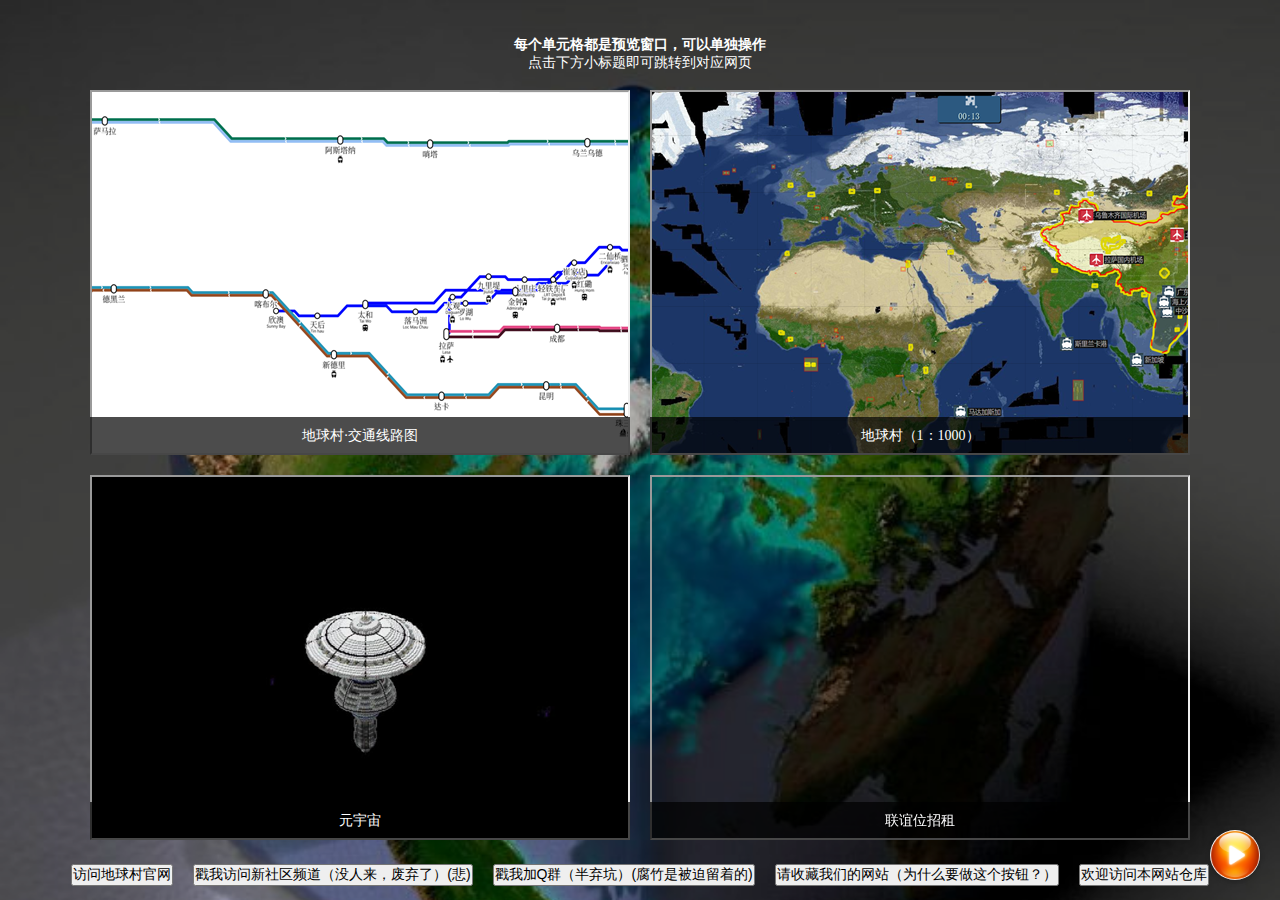
==== index.html @ 67e5aab6 "Update index.html" ====
<!-- <!DOCTYPE html> -->
<html>
	<head>
		<meta charset="utf-8">
		<title>MC地球系列网页地图导航</title>
		<link rel="stylesheet" href="./css/CSS效果.css"  media="screen and (min-width:1024px)"/>	
		<link rel="stylesheet" href="./css/CSS效果手机.css"  media="screen and (max-width:1024px)"/>	
		<link rel="icon" href="earth.png" type="">
		<meta http-equiv="Content-Security-Policy" content="upgrade-insecure-requests">
	</head>
	<body>

<div class="大背景">
	<div class="页面顶部">
		<h1>每个单元格都是预览窗口，可以单独操作</h1>
		<p>点击下方小标题即可跳转到对应网页</p>
	</div>
	<div class="排序">
		<div class="一个单元格">
			<iframe src="./rail.png"></iframe>
			<div class="标题" onclick="openWebsite('http://earthvillage.top:53003/index.html')">地球村·交通线路图</div>
		</div>
		<div class="一个单元格">
			<!--我也不知道为什么一直是HTTPS，反正编辑器里绝对不是这样的-->
			<iframe src="world.png"></iframe>
			<div class="标题" onclick="openWebsite('http://earthvillage.top:53002/')">地球村（1：1000）</div>
		</div>
		<div class="一个单元格">
			<iframe src="yvan.png"></iframe>
			<div class="标题" onclick="openWebsite('http://mc2.snly.cc:36201/')">元宇宙</div>
		</div>
		
		<div class="一个单元格">
			<iframe src="https://emc404.mysxl.cn"></iframe>
			<div class="标题" onclick="https://emc404.mysxl.cn">联谊位招租</div>
		</div>
		
	</div>
	<!--
	<div id="页面底部">
		<h5>很简约？纯手打代码，没有套任何模板</h5>
	</div>
	-->
</div>
    <div class="音乐按钮">
      <img src="play.png" alt="Play" id="play-pause">
    </div>

		<!--
  <audio id="music" autoplay>
      <source src="./Minecraft经验升级_爱给网_aigei_com.mp3" type="audio/mpeg">
    </audio>
		-->
	
<div class="按钮中队">
	<div class="按钮小队">
		<button onclick="openWebsite('https://emc.mysxl.cn')">访问地球村官网</button>
		<button onclick="openWebsite('https://in.fanbook.cn/RI3mBFAX')">戳我访问新社区频道（没人来，废弃了）(悲)</button>
		<button onclick="openWebsite('./qqun.html')">戳我加Q群（半弃坑）(腐竹是被迫留着的)</button>
		<button onclick="openWebsite('https://ev.wusewang.xyz')">请收藏我们的网站（为什么要做这个按钮？）</button>
		<button onclick="openWebsite('https://github.com/MincraftEarthvillage/MincraftEarthvillage.github.io')">欢迎访问本网站仓库</button>
	</div>
</div>
	</div>
</div>

<!--脚本区-->
<script>
	
	<!--控制跳转用的脚本 -->
  function openWebsite(url) {
    window.open(url, "_blank");
  }
  
	
	<!--音乐脚本-->
  // 列表
  var musicList = [
	"./BGM/hea2t - 盛夏与蝉鸣.flac",
    "./BGM/1_1_4_国旗入场音乐.wav",
		"BGM/C418-Beginning.mp3",
		"BGM/C418-Beginning2.mp3",
		"BGM/Comforting Memories.mp3",
		"BGM/Dan Salvato - Your Reality (No Vocals).mp3",
		"BGM/Train Sim World 4.mp3",
		"BGM/x-Us.mp3",
		"BGM/x-house.mp3",
		"BGM/云村的告别.mp3",
		"BGM/太阳照常升起.mp3",
		"BGM/稻香纯音乐.m4a",
    // 在这里添加其他音乐文件的路径

  ];
  
  var music = document.getElementById("music");
  var playPause = document.getElementById("play-pause");
  var 大背景 = document.querySelector(".大背景");

  // 随机选择一首音乐
  function getRandomMusic() {
    var index = Math.floor(Math.random() * musicList.length);
    return musicList[index];
  }
  <！--
  window.addEventListener("load", function() {
    // 进来时随机选择一首音乐
    var randomMusic = getRandomMusic();
    music.src = randomMusic;
    music.play();
	playPause.src = "pause.png";
  });
-->
  // 点击按钮切换播放/暂停状态
  playPause.addEventListener("click", function() {
    if (music.paused) {
      music.play();
      playPause.src = "pause.png";
    } else {
      music.pause();
      playPause.src = "play.png";
    }
  });
  // 当音频播放结束时，随机选择下一首音乐并播放
  music.addEventListener("ended", function() {
    var randomMusic = getRandomMusic();
    music.src = randomMusic;
    music.play();
  });
  
</script>
	</body>
</html>
---- css/CSS效果.css ----
/*全局去除默认样式*/ 
*{
	padding:0;
	margin:0;
	box-sizing: border-box;
	font-size: 14px;
}
	.大背景 {
    display: flex;
    justify-content: center;
    align-items: center;
    height: 100vh;
	position: relative;
  }
.页面顶部 {
position: absolute;
top: 6%;
left: 50%;
transform: translate(-50%,-50%);
text-align: center;
color: white;
font-size: 35px;
animation: 放大 2s ease-in-out forwards;
}


@keyframes 飞入 {
        0% {
          opacity: 0;
          top: 4%;
		left: -100px;
        }
        50% {
          opacity: 1;
        }
        100% {
          opacity: 1;
		  top: 4%;
		  left: 50%;
        }
      }

 @keyframes 放大 {
	0% {
          opacity: 0;
          transform: translate(-50%, -50%) scale(0);
        }
        50% {
          opacity: 1;
          transform: translate(-50%, -50%) scale(1.2);
        }
        100% {
          opacity: 1;
          transform: translate(-50%, -50%) scale(1);
        }
      }

@keyframes 飞入 {
        0% {
          opacity: 0;
          bottom: 5%;
          left: -100px;
        }
        50% {
          opacity: 1;
        }
        100% {
          opacity: 1;
		  bottom: 5%;
		  left: 50%;
        }
      }

  .大背景::before{
		content: "";
	      position: absolute;
	      top: 0;
	      left: 0;
	      width: 100%;
	      height: 100%;
	      background-image: url(../地球背景.jpg);
	      background-size: cover;
	      background-repeat: no-repeat;
	      filter: brightness(70%);
  }


  .排序 {
    display: grid;
    grid-template-columns: repeat(2, 1fr);
    grid-template-rows: repeat(2, 1fr);
    gap: 20px;
    width: 1100px;
    height: 750px;
	position: absolute;
	top:10%;
  }

  .一个单元格 {
    position: relative;
    overflow: hidden;
  }

  .一个单元格 iframe {
    width: 100%;
    height: 100%;
  }

  .一个单元格 .标题 {
    position: absolute;
    bottom: 0;
    left: 0;
    width: 100%;
    padding: 10px;
    background-color: rgba(0, 0, 0, 0.7);
    color: #fff;
    font-size: 14px;
    text-align: center;
    cursor: pointer;
  }
  
    .一个单元格 .标题:hover {
      color: skyblue;
    }
	
  .按钮小队 {
    display: flex;
    justify-content: center;
    margin-bottom: 50px;
  }

  .按钮小队 button {
    margin: 0 10px;
  }
  
   .按钮中队 {
      display: flex;
      flex-direction: column;
      justify-content: center;
      align-items: center;
      height: 0vh;
      position: relative;
    }
	
      .音乐按钮 {
        position: fixed;
        bottom: 20px;
        right: 20px;
        width: 50px;
        height: 50px;
        background-color: #fff;
        border-radius: 50%;
        overflow: hidden;
        box-shadow: 0 2px 5px rgba(0, 0, 0, 0.2);
        z-index: 9999;
      }
      
      .音乐按钮 img {
        width: 100%;
        height: 100%;
        object-fit: cover;
        animation: rotate 2s linear infinite;
      }
      
      @keyframes rotate {
        0% {
          transform: rotate(0deg);
        }
        100% {
          transform: rotate(360deg);
        }
      }
      
      audio {
        display: none;
      }
---- css/CSS效果手机.css ----
/*全局去除默认样式*/ 
*{
	padding:0;
	margin:0;
}

	.大背景 {
    display: flex;
    justify-content: center;
    align-items: center;
    height: 100vh;
	position: relative;
  }
.页面顶部 {
position: absolute;
top: 6%;
left: 50%;
transform: translate(-50%,-50%);
text-align: center;
color: white;
font-size: 24px;
animation: 放大 2s ease-in-out forwards;
}


@keyframes 飞入 {
        0% {
          opacity: 0;
          top: 4%;
		left: -100px;
        }
        50% {
          opacity: 1;
        }
        100% {
          opacity: 1;
		  top: 4%;
		  left: 50%;
        }
      }

 @keyframes 放大 {
	0% {
          opacity: 0;
          transform: translate(-50%, -50%) scale(0);
        }
        50% {
          opacity: 1;
          transform: translate(-50%, -50%) scale(1.2);
        }
        100% {
          opacity: 1;
          transform: translate(-50%, -50%) scale(1);
        }
      }
	
	
	
#页面底部 {
position: absolute;
bottom: 5%;
left: 50%;
transform: translate(-50%, -50%);
text-align: center;
color: lightblue;
font-family: 楷体;
font-size: 24px;
animation: 飞入 2s ease-in-out forwards;
}

@keyframes 飞入 {
        0% {
          opacity: 0;
          bottom: 5%;
          left: -100px;
        }
        50% {
          opacity: 1;
        }
        100% {
          opacity: 1;
		  bottom: 5%;
		  left: 50%;
        }
      }

  .大背景::before{
		content: "";
	      position: absolute;
	      top: 0;
	      left: 0;
	      width: 100%;
	      height: 100%;
	      background-image: url(../地球背景.jpg);
	      background-size: cover;
	      background-repeat: no-repeat;
	      filter: brightness(70%);
  }


  .排序 {
    display: grid;
    grid-template-columns: repeat(1, 1fr); /* 将列数改为1 */
    grid-template-rows: repeat(4, 1fr); /* 将行数改为4 */
    gap: 20px;
    width: 700px;
    height: 1600px;
    position: absolute;
    top: 10%;
}


  .一个单元格 {
    position: relative;
    overflow: hidden;
  }

  .一个单元格 iframe {
    width: 100%;
    height: 100%;
  }

  .一个单元格 .标题 {
    position: absolute;
    bottom: 0;
    left: 0;
    width: 100%;
    padding: 10px;
    background-color: rgba(0, 0, 0, 0.7);
    color: #fff;
    font-size: 14px;
    text-align: center;
    cursor: pointer;
  }
  
    .一个单元格 .标题:hover {
      color: skyblue;
    }
	
  .按钮小队 {
    display: flex;
    justify-content: center;
    
  }

  .按钮小队 button {
    	margin: 0 10px;
	width: 150px;
	height: 60px;
	margin-bottom: 60px;
  }
  
   .按钮中队 {
      display: flex;
      flex-direction: column;
      justify-content: center;
      align-items: center;
      height: 0vh;
      position: relative;
	  
    }
	
      .音乐按钮 {
        position: fixed;
        bottom: 20px;
        right: 20px;
        width: 64px;
        height: 64px;
        background-color: #fff;
        border-radius: 50%;
        overflow: hidden;
        box-shadow: 0 2px 5px rgba(0, 0, 0, 0.2);
        z-index: 9999;
      }
      
      .音乐按钮 img {
        width: 100%;
        height: 100%;
        object-fit: cover;
        animation: rotate 2s linear infinite;
      }
      
      @keyframes rotate {
        0% {
          transform: rotate(0deg);
        }
        100% {
          transform: rotate(360deg);
        }
      }
      
      audio {
        display: none;
      }
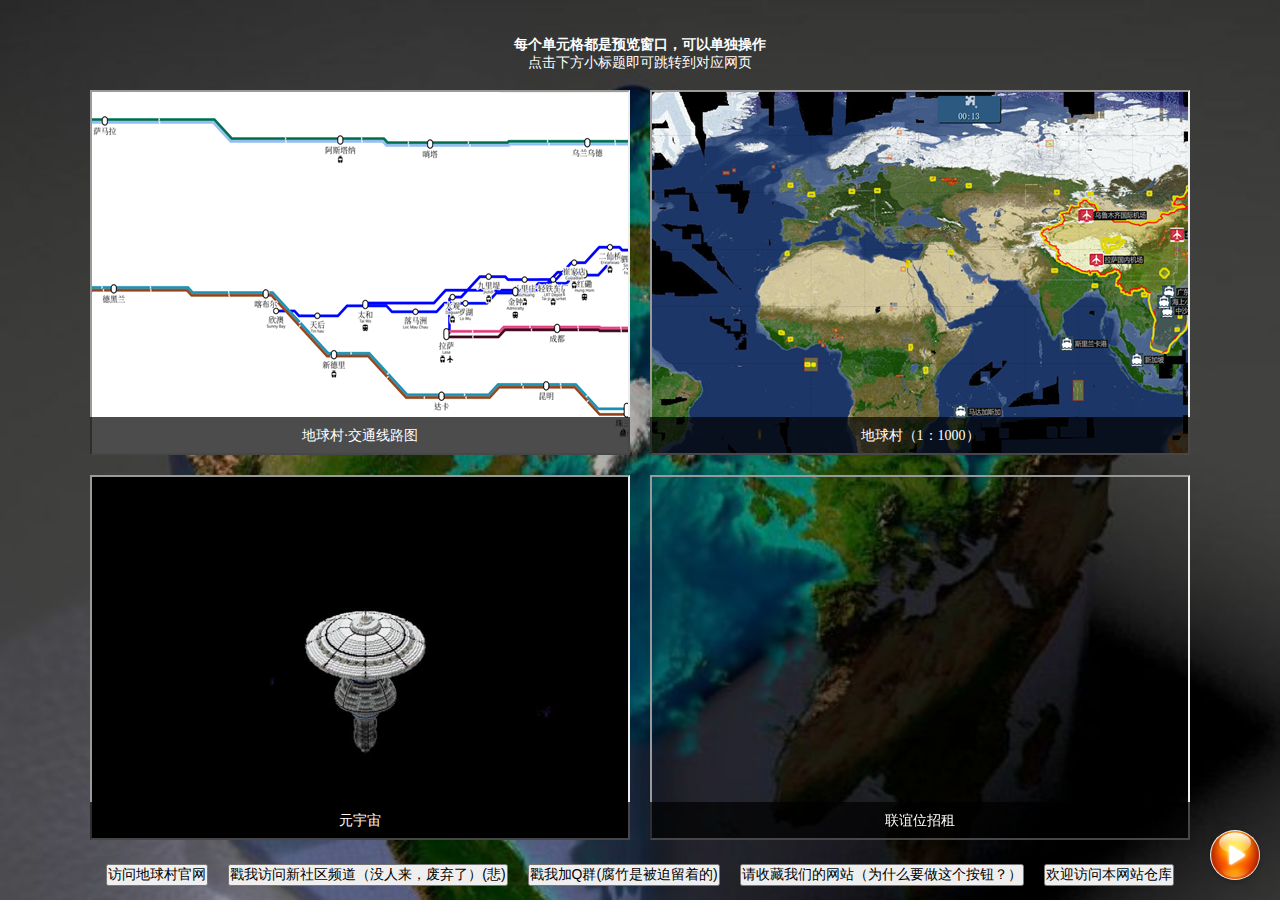
==== commit fc87e195: "后期版本的Index" ====
--- a/index.html
+++ b/index.html
@@ -6,7 +6,7 @@
 		<link rel="stylesheet" href="./css/CSS效果.css"  media="screen and (min-width:1024px)"/>	
 		<link rel="stylesheet" href="./css/CSS效果手机.css"  media="screen and (max-width:1024px)"/>	
 		<link rel="icon" href="earth.png" type="">
-		<meta http-equiv="Content-Security-Policy" content="upgrade-insecure-requests">
+		<meta http-equiv="Content-Security-Policy" content="upgrade-insecure-requests"><!--无色我是不负责CSS的哈-->
 	</head>
 	<body>
 
@@ -46,19 +46,20 @@
       <img src="play.png" alt="Play" id="play-pause">
     </div>
 
-		<!--
+		
   <audio id="music" autoplay>
       <source src="./Minecraft经验升级_爱给网_aigei_com.mp3" type="audio/mpeg">
     </audio>
-		-->
+		
 	
 <div class="按钮中队">
 	<div class="按钮小队">
 		<button onclick="openWebsite('https://emc.mysxl.cn')">访问地球村官网</button>
 		<button onclick="openWebsite('https://in.fanbook.cn/RI3mBFAX')">戳我访问新社区频道（没人来，废弃了）(悲)</button>
-		<button onclick="openWebsite('./qqun.html')">戳我加Q群（半弃坑）(腐竹是被迫留着的)</button>
-		<button onclick="openWebsite('https://ev.wusewang.xyz')">请收藏我们的网站（为什么要做这个按钮？）</button>
+		<button onclick="openWebsite('./qqun.html')">戳我加Q群(腐竹是被迫留着的)</button>
+		<button onclick="openWebsite('https://map.wusewang.xyz')">请收藏我们的网站（为什么要做这个按钮？）</button>
 		<button onclick="openWebsite('https://github.com/MincraftEarthvillage/MincraftEarthvillage.github.io')">欢迎访问本网站仓库</button>
+		<!--这边的网站更新了记得改-->
 	</div>
 </div>
 	</div>
@@ -101,7 +102,7 @@
     var index = Math.floor(Math.random() * musicList.length);
     return musicList[index];
   }
-  <！--
+/*
   window.addEventListener("load", function() {
     // 进来时随机选择一首音乐
     var randomMusic = getRandomMusic();
@@ -109,7 +110,7 @@
     music.play();
 	playPause.src = "pause.png";
   });
--->
+*/
   // 点击按钮切换播放/暂停状态
   playPause.addEventListener("click", function() {
     if (music.paused) {
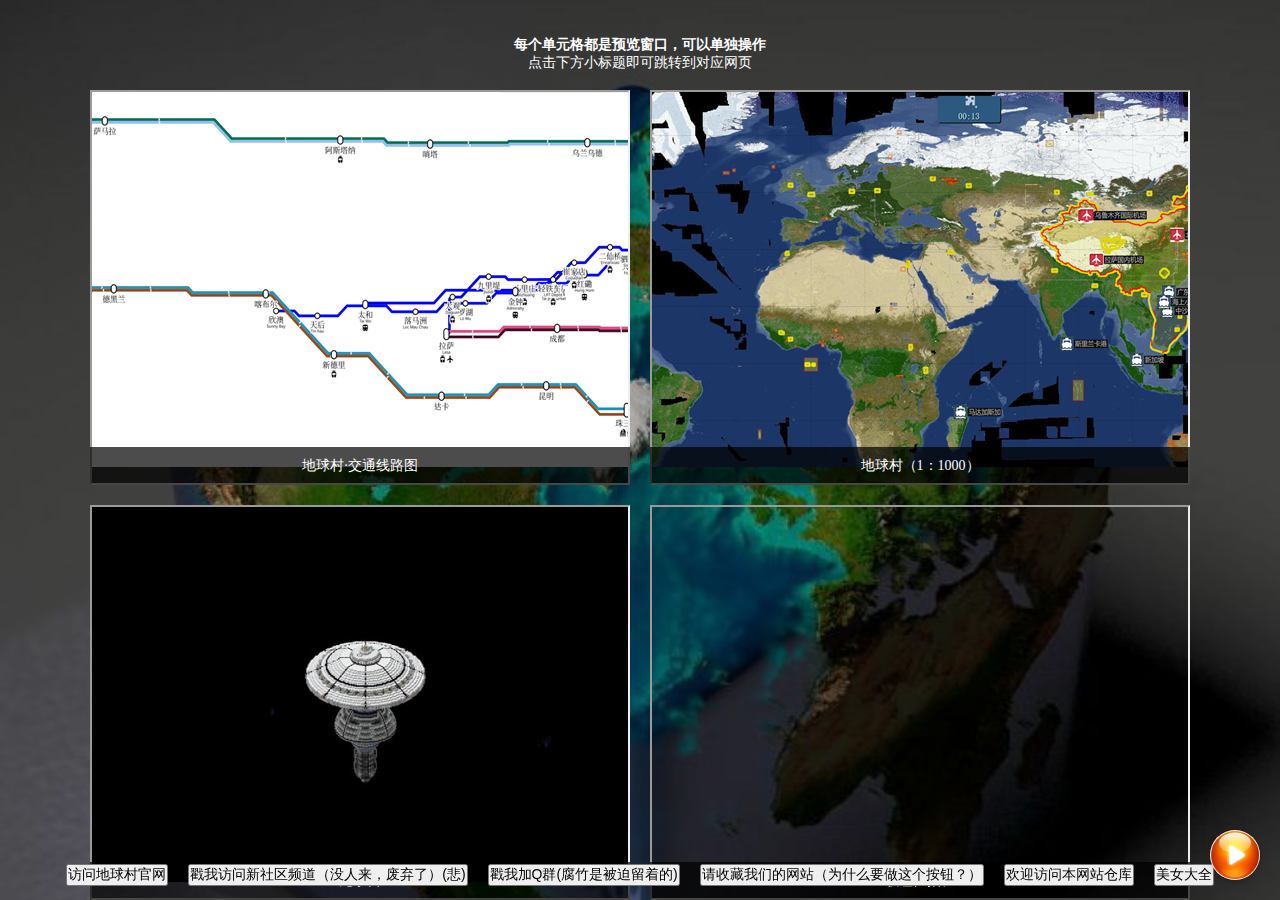
==== commit c6fabefe: "Update index.html" ====
--- a/index.html
+++ b/index.html
@@ -59,6 +59,7 @@
 		<button onclick="openWebsite('./qqun.html')">戳我加Q群(腐竹是被迫留着的)</button>
 		<button onclick="openWebsite('https://map.wusewang.xyz')">请收藏我们的网站（为什么要做这个按钮？）</button>
 		<button onclick="openWebsite('https://github.com/MincraftEarthvillage/MincraftEarthvillage.github.io')">欢迎访问本网站仓库</button>
+		<button onclick="openWebsite('https://www.bilibili.com/video/BV1GJ411x7h7/')">美女大全</button>
 		<!--这边的网站更新了记得改-->
 	</div>
 </div>
--- a/css/CSS效果.css
+++ b/css/CSS效果.css
@@ -1,9 +1,9 @@
-/*全局去除默认样式*/ 
-*{
-	padding:0;
-	margin:0;
-	box-sizing: border-box;
-	font-size: 14px;
+/*全局去除默认样式*/ 
+*{
+	padding:0;
+	margin:0;
+	box-sizing: border-box;
+	font-size: 14px;
 }
 	.大背景 {
     display: flex;
@@ -91,7 +91,7 @@
     grid-template-rows: repeat(2, 1fr);
     gap: 20px;
     width: 1100px;
-    height: 750px;
+    height: 90vh;
 	position: absolute;
 	top:10%;
   }
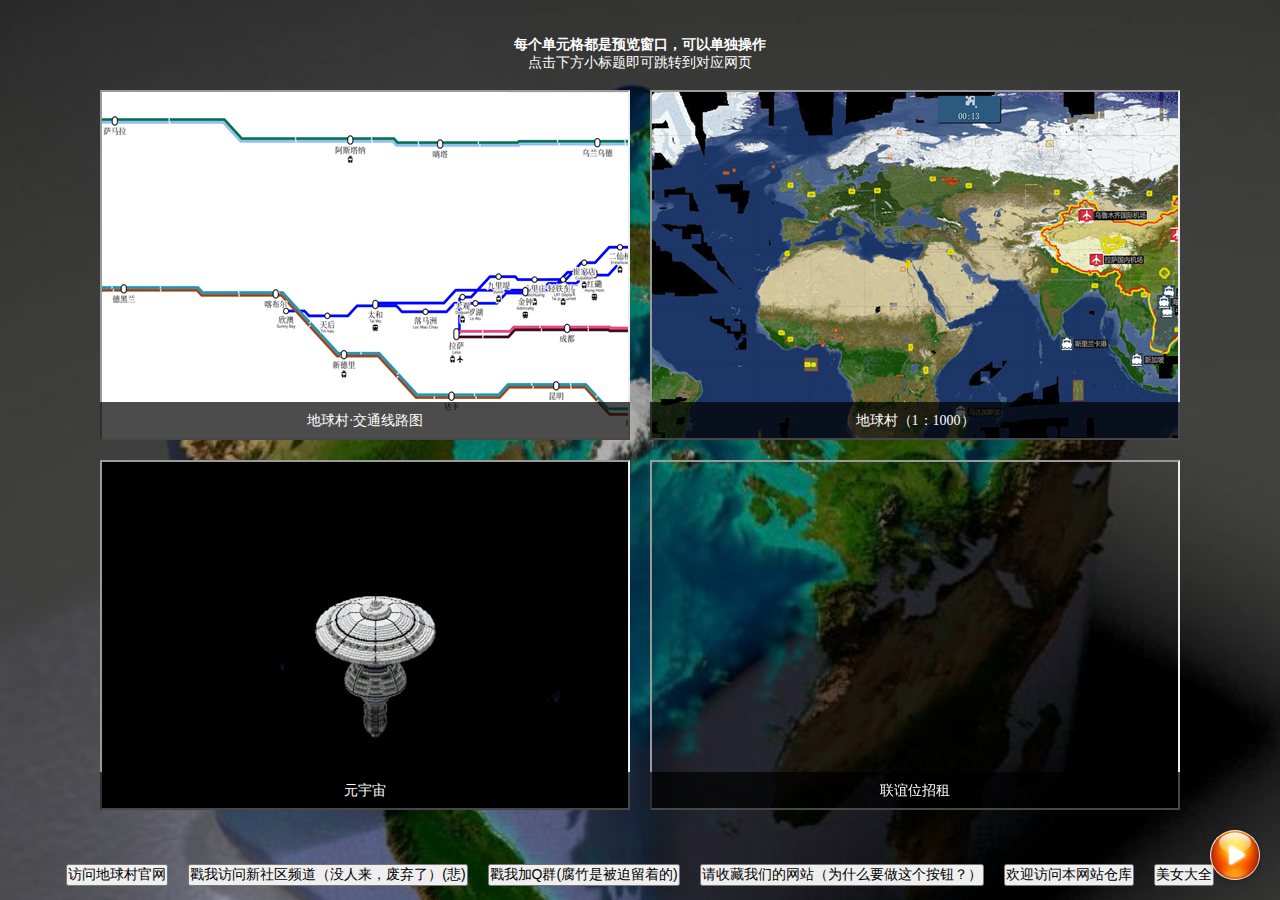
==== commit d0dce0fc: "Update index.html" ====
--- a/index.html
+++ b/index.html
@@ -18,12 +18,12 @@
 	<div class="排序">
 		<div class="一个单元格">
 			<iframe src="./rail.png"></iframe>
-			<div class="标题" onclick="openWebsite('http://earthvillage.top:53003/index.html')">地球村·交通线路图</div>
+			<div class="标题" onclick="openWebsite('http://earthvillage.top:43003/index.html')">地球村·交通线路图</div>
 		</div>
 		<div class="一个单元格">
 			<!--我也不知道为什么一直是HTTPS，反正编辑器里绝对不是这样的-->
 			<iframe src="world.png"></iframe>
-			<div class="标题" onclick="openWebsite('http://earthvillage.top:53002/')">地球村（1：1000）</div>
+			<div class="标题" onclick="openWebsite('http://earthvillage.top:40004/')">地球村（1：1000）</div>
 		</div>
 		<div class="一个单元格">
 			<iframe src="yvan.png"></iframe>
--- a/css/CSS效果.css
+++ b/css/CSS效果.css
@@ -90,8 +90,10 @@
     grid-template-columns: repeat(2, 1fr);
     grid-template-rows: repeat(2, 1fr);
     gap: 20px;
-    width: 1100px;
-    height: 90vh;
+	  /*这个地方一直不刷新我也不知道为什么*/
+    width: 120vh;
+	  /*👆我这边永远停留在100vh的效果*/
+    height: 80vh;
 	position: absolute;
 	top:10%;
   }
--- a/css/CSS效果手机.css
+++ b/css/CSS效果手机.css
@@ -1,194 +1,194 @@
-/*全局去除默认样式*/ 
-*{
-	padding:0;
-	margin:0;
+/*全局去除默认样式*/ 
+*{
+	padding:0;
+	margin:0;
 }
-
-	.大背景 {
-    display: flex;
-    justify-content: center;
-    align-items: center;
-    height: 100vh;
-	position: relative;
-  }
-.页面顶部 {
-position: absolute;
-top: 6%;
-left: 50%;
-transform: translate(-50%,-50%);
-text-align: center;
-color: white;
-font-size: 24px;
-animation: 放大 2s ease-in-out forwards;
-}
-
-
-@keyframes 飞入 {
-        0% {
-          opacity: 0;
-          top: 4%;
-		left: -100px;
-        }
-        50% {
-          opacity: 1;
-        }
-        100% {
-          opacity: 1;
-		  top: 4%;
-		  left: 50%;
-        }
-      }
-
- @keyframes 放大 {
-	0% {
-          opacity: 0;
-          transform: translate(-50%, -50%) scale(0);
-        }
-        50% {
-          opacity: 1;
-          transform: translate(-50%, -50%) scale(1.2);
-        }
-        100% {
-          opacity: 1;
-          transform: translate(-50%, -50%) scale(1);
-        }
-      }
-	
-	
-	
-#页面底部 {
-position: absolute;
-bottom: 5%;
-left: 50%;
-transform: translate(-50%, -50%);
-text-align: center;
-color: lightblue;
-font-family: 楷体;
-font-size: 24px;
-animation: 飞入 2s ease-in-out forwards;
-}
-
-@keyframes 飞入 {
-        0% {
-          opacity: 0;
-          bottom: 5%;
-          left: -100px;
-        }
-        50% {
-          opacity: 1;
-        }
-        100% {
-          opacity: 1;
-		  bottom: 5%;
-		  left: 50%;
-        }
-      }
-
-  .大背景::before{
-		content: "";
-	      position: absolute;
-	      top: 0;
-	      left: 0;
-	      width: 100%;
-	      height: 100%;
-	      background-image: url(../地球背景.jpg);
-	      background-size: cover;
-	      background-repeat: no-repeat;
-	      filter: brightness(70%);
-  }
-
-
-  .排序 {
-    display: grid;
-    grid-template-columns: repeat(1, 1fr); /* 将列数改为1 */
-    grid-template-rows: repeat(4, 1fr); /* 将行数改为4 */
-    gap: 20px;
-    width: 700px;
-    height: 1600px;
-    position: absolute;
-    top: 10%;
-}
-
-
-  .一个单元格 {
-    position: relative;
-    overflow: hidden;
-  }
-
-  .一个单元格 iframe {
-    width: 100%;
-    height: 100%;
-  }
-
-  .一个单元格 .标题 {
-    position: absolute;
-    bottom: 0;
-    left: 0;
-    width: 100%;
-    padding: 10px;
-    background-color: rgba(0, 0, 0, 0.7);
-    color: #fff;
-    font-size: 14px;
-    text-align: center;
-    cursor: pointer;
-  }
-  
-    .一个单元格 .标题:hover {
-      color: skyblue;
-    }
-	
-  .按钮小队 {
-    display: flex;
-    justify-content: center;
-    
-  }
-
-  .按钮小队 button {
-    	margin: 0 10px;
-	width: 150px;
+
+	.大背景 {
+    display: flex;
+    justify-content: center;
+    align-items: center;
+    height: 100vh;
+	position: relative;
+  }
+.页面顶部 {
+position: absolute;
+top: 6%;
+left: 50%;
+transform: translate(-50%,-50%);
+text-align: center;
+color: white;
+font-size: 24px;
+animation: 放大 2s ease-in-out forwards;
+}
+
+
+@keyframes 飞入 {
+        0% {
+          opacity: 0;
+          top: 4%;
+		left: -100px;
+        }
+        50% {
+          opacity: 1;
+        }
+        100% {
+          opacity: 1;
+		  top: 4%;
+		  left: 50%;
+        }
+      }
+
+ @keyframes 放大 {
+	0% {
+          opacity: 0;
+          transform: translate(-50%, -50%) scale(0);
+        }
+        50% {
+          opacity: 1;
+          transform: translate(-50%, -50%) scale(1.2);
+        }
+        100% {
+          opacity: 1;
+          transform: translate(-50%, -50%) scale(1);
+        }
+      }
+	
+	
+	
+#页面底部 {
+position: absolute;
+bottom: 5%;
+left: 50%;
+transform: translate(-50%, -50%);
+text-align: center;
+color: lightblue;
+font-family: 楷体;
+font-size: 24px;
+animation: 飞入 2s ease-in-out forwards;
+}
+
+@keyframes 飞入 {
+        0% {
+          opacity: 0;
+          bottom: 5%;
+          left: -100px;
+        }
+        50% {
+          opacity: 1;
+        }
+        100% {
+          opacity: 1;
+		  bottom: 5%;
+		  left: 50%;
+        }
+      }
+
+  .大背景::before{
+		content: "";
+	      position: absolute;
+	      top: 0;
+	      left: 0;
+	      width: 100%;
+	      height: 100%;
+	      background-image: url(../地球背景.jpg);
+	      background-size: cover;
+	      background-repeat: no-repeat;
+	      filter: brightness(70%);
+  }
+
+
+  .排序 {
+    display: grid;
+    grid-template-columns: repeat(1, 1fr); /* 将列数改为1 */
+    grid-template-rows: repeat(4, 1fr); /* 将行数改为4 */
+    gap: 20px;
+    width: 700px;
+    height: 1600px;
+    position: absolute;
+    top: 10%;
+}
+
+
+  .一个单元格 {
+    position: relative;
+    overflow: hidden;
+  }
+
+  .一个单元格 iframe {
+    width: 100%;
+    height: 100%;
+  }
+
+  .一个单元格 .标题 {
+    position: absolute;
+    bottom: 0;
+    left: 0;
+    width: 100%;
+    padding: 10px;
+    background-color: rgba(0, 0, 0, 0.7);
+    color: #fff;
+    font-size: 14px;
+    text-align: center;
+    cursor: pointer;
+  }
+  
+    .一个单元格 .标题:hover {
+      color: skyblue;
+    }
+	
+  .按钮小队 {
+    display: flex;
+    justify-content: center;
+    
+  }
+
+  .按钮小队 button {
+    	margin: 0 10px;
+	width: 150px;
 	height: 60px;
-	margin-bottom: 60px;
-  }
-  
-   .按钮中队 {
-      display: flex;
-      flex-direction: column;
-      justify-content: center;
-      align-items: center;
-      height: 0vh;
+	margin-bottom: 60px;
+  }
+  
+   .按钮中队 {
+      display: flex;
+      flex-direction: column;
+      justify-content: center;
+      align-items: center;
+      height: 0vh;
       position: relative;
-	  
-    }
-	
-      .音乐按钮 {
-        position: fixed;
-        bottom: 20px;
-        right: 20px;
-        width: 64px;
-        height: 64px;
-        background-color: #fff;
-        border-radius: 50%;
-        overflow: hidden;
-        box-shadow: 0 2px 5px rgba(0, 0, 0, 0.2);
-        z-index: 9999;
-      }
-      
-      .音乐按钮 img {
-        width: 100%;
-        height: 100%;
-        object-fit: cover;
-        animation: rotate 2s linear infinite;
-      }
-      
-      @keyframes rotate {
-        0% {
-          transform: rotate(0deg);
-        }
-        100% {
-          transform: rotate(360deg);
-        }
-      }
-      
-      audio {
-        display: none;
-      }
+	  
+    }
+	
+      .音乐按钮 {
+        position: fixed;
+        bottom: 20px;
+        right: 20px;
+        width: 64px;
+        height: 64px;
+        background-color: #fff;
+        border-radius: 50%;
+        overflow: hidden;
+        box-shadow: 0 2px 5px rgba(0, 0, 0, 0.2);
+        z-index: 9999;
+      }
+      
+      .音乐按钮 img {
+        width: 100%;
+        height: 100%;
+        object-fit: cover;
+        animation: rotate 2s linear infinite;
+      }
+      
+      @keyframes rotate {
+        0% {
+          transform: rotate(0deg);
+        }
+        100% {
+          transform: rotate(360deg);
+        }
+      }
+      
+      audio {
+        display: none;
+      }
